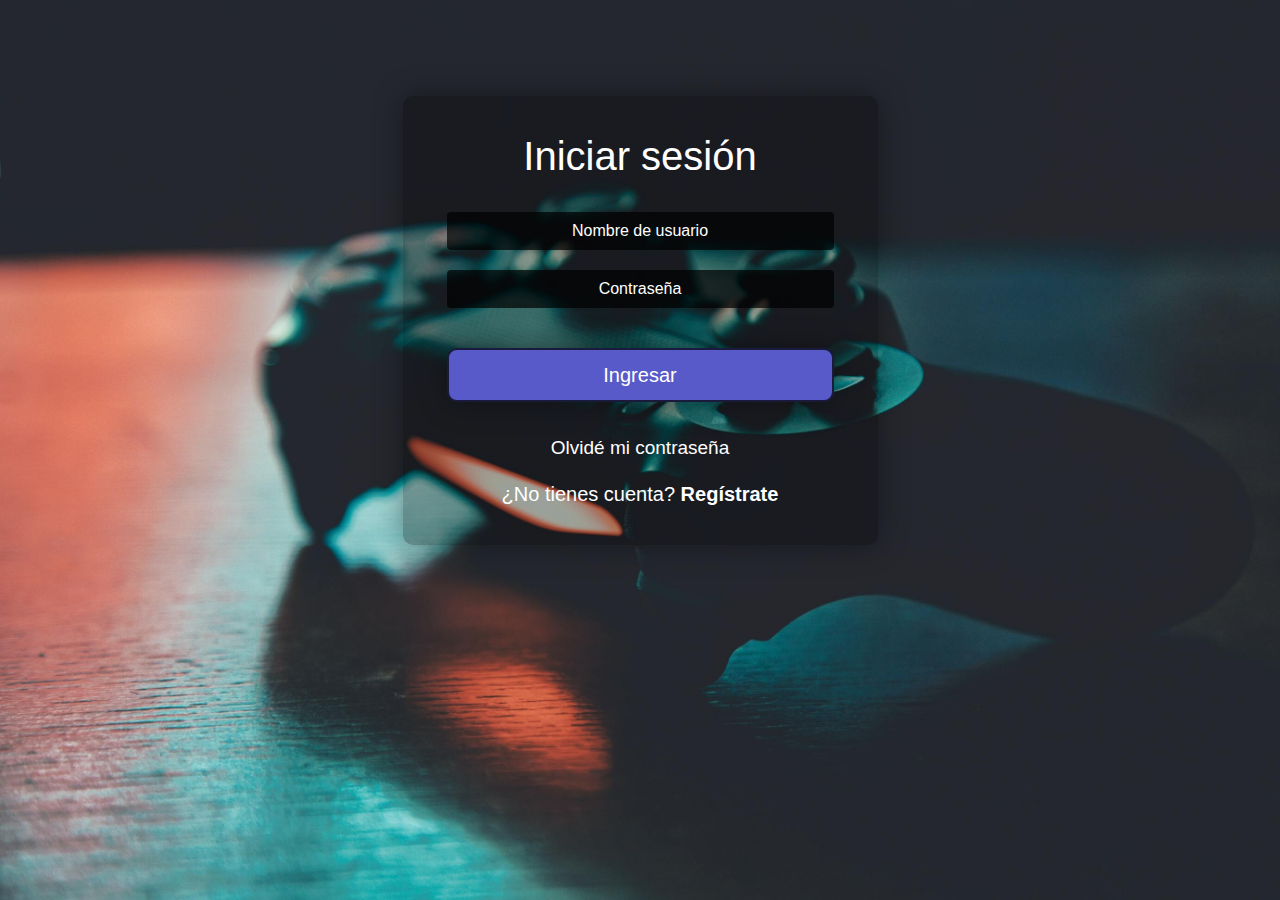
==== login1.html @ 420c4b15 "Primer commit" ====
<!DOCTYPE html>
<html lang="en">
<head>
    <meta charset="UTF-8">
    <meta name="viewport" content="width=device-width, initial-scale=1.0">
    <title>Login1</title>
    <link rel="stylesheet" href="https://stackpath.bootstrapcdn.com/bootstrap/4.4.1/css/bootstrap.min.css" integrity="sha384-Vkoo8x4CGsO3+Hhxv8T/Q5PaXtkKtu6ug5TOeNV6gBiFeWPGFN9MuhOf23Q9Ifjh" crossorigin="anonymous">
    <link rel="stylesheet" href="estilos/login1.css">
</head>
<body>

    <div class="container">
        <div class="row justify-content-center pt-5 mt-5">
            <div class="col-md-5 col-12 formulario">
                <form action="">
                    <div class="form-group pt-3 text-center">
                        <h1>Iniciar sesión</h1>
                    </div>
                    <div class="form-group pt-3 mx-sm-4">
                        <input type="text" class="form-control" placeholder="Nombre de usuario">
                    </div>
                    <div class="form-group pt-1 pb-4 mx-sm-4">
                        <input type="password" class="form-control" placeholder="Contraseña">
                    </div>
                    <div class="form-group pb-3 mx-sm-4">
                        <input type="submit" class="btn btn-block ingresar" value="Ingresar">
                    </div>
                    <div class="form-group text-center">
                        <span><a class="olvido" href="">Olvidé mi contraseña</a></span>
                    </div>
                    <div class="form-group pt-0 text-center">
                        <span><a class="registrarse" href="">¿No tienes cuenta? <span class="regis">Regístrate</span></a></span>
                    </div>
                </form>
            </div>
        </div>
    </div>





    <script src="https://code.jquery.com/jquery-3.4.1.slim.min.js" integrity="sha384-J6qa4849blE2+poT4WnyKhv5vZF5SrPo0iEjwBvKU7imGFAV0wwj1yYfoRSJoZ+n" crossorigin="anonymous"></script>
    <script src="https://cdn.jsdelivr.net/npm/popper.js@1.16.0/dist/umd/popper.min.js" integrity="sha384-Q6E9RHvbIyZFJoft+2mJbHaEWldlvI9IOYy5n3zV9zzTtmI3UksdQRVvoxMfooAo" crossorigin="anonymous"></script>
    <script src="https://stackpath.bootstrapcdn.com/bootstrap/4.4.1/js/bootstrap.min.js" integrity="sha384-wfSDF2E50Y2D1uUdj0O3uMBJnjuUD4Ih7YwaYd1iqfktj0Uod8GCExl3Og8ifwB6" crossorigin="anonymous">
    </script>
</body>
</html>
---- estilos/login1.css ----
body{
    background-image: url(../img/controlPS4ok.jpg);
    background-repeat: no-repeat;
    background-size: cover;
    background-attachment: fixed;
}

.formulario{
    background: rgba(0,0,0,0.3);
    padding: 20px;
    border-radius: 10px;
    color: white;
    box-shadow: 0 0 30px rgba(0, 0, 0, 0.368);
}

.form-control:focus{
    background: none;
    outline: none;
    box-shadow: none;
    color: white;
}

.form-control{
    background: rgba(0, 0, 0, 0.7);
    border-style: none;
    transition: 0.5 ease-in;
    outline: none;
    box-shadow: none;
    color: white;
    text-align:center;
}

.form-control::placeholder{
    color: white;
    text-align: center;
}

.form-control:hover {
    background: rgba(0, 0, 0, 0.368);
    
    color: white;
}
.ingresar{
    background: #585ac9;
    color: white;
    padding: 10px;
    font-size: 20px;
    font-weight: 500!important;
    
    box-shadow: 0 0 30px rgba(0, 0, 0, 0.368);
    transition: 0.7s ease-in;
    border: 2px solid rgba(0, 0, 0, 0.7);
    border-radius: 10px;
}

.ingresar:hover{
    color: white;  
    background: #4c4fcf;
    border: 2px solid rgba(14, 13, 13, 0.7);
}

.olvido{
    color:white;
    font-size: 19px;
    
}
.olvido:hover{
    color:white;
    cursor: pointer;
    font-size: 19px;
}

.registrarse {
    color: white;
    font-size: 20px;

}

.registrarse:hover {
    color: white;
    cursor: pointer;
    font-size: 20px;
}

.regis{
    font-weight: 600!important;
}
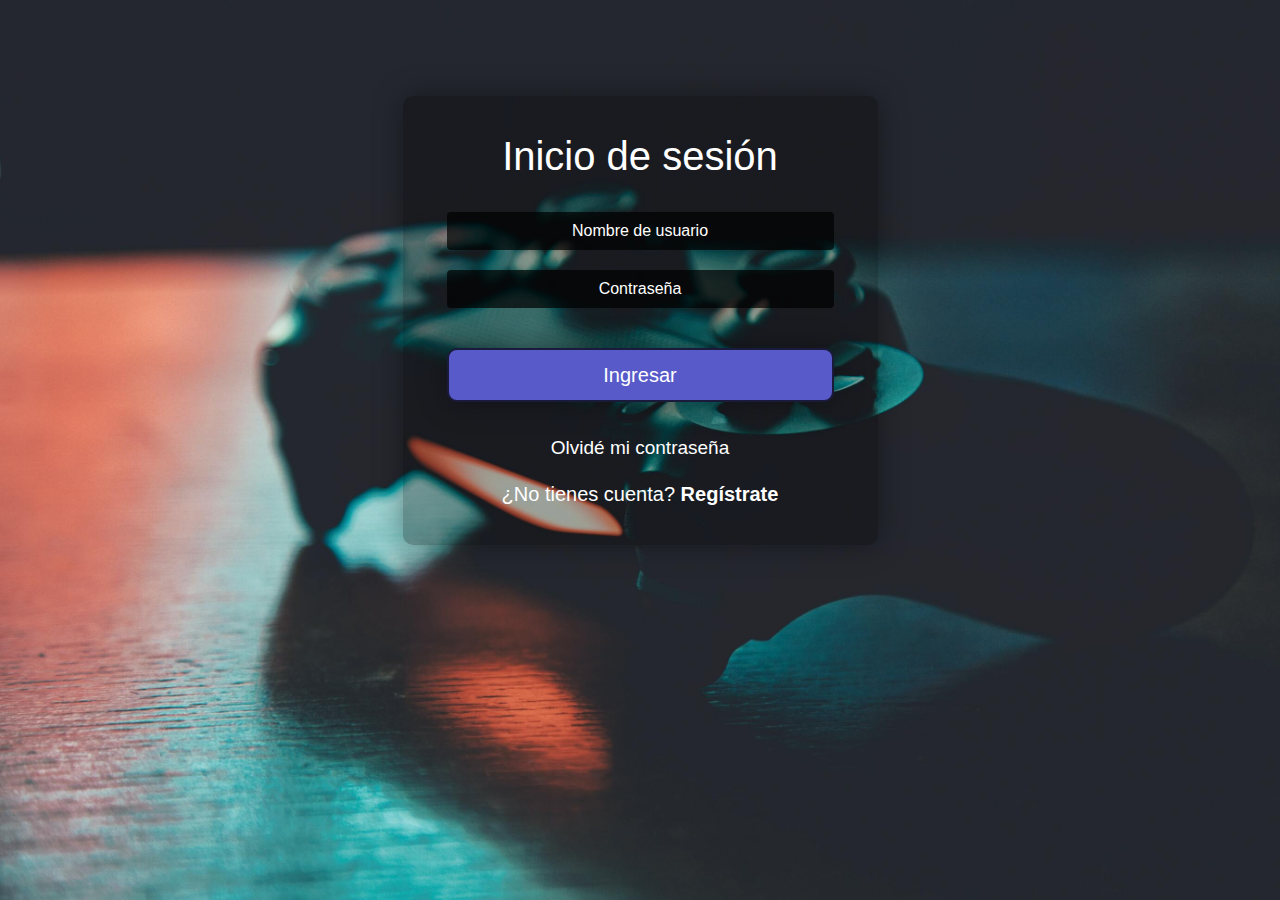
==== commit fedd96c0: "Inicio de sesion AGR" ====
--- a/login1.html
+++ b/login1.html
@@ -14,7 +14,7 @@
             <div class="col-md-5 col-12 formulario">
                 <form action="">
                     <div class="form-group pt-3 text-center">
-                        <h1>Iniciar sesión</h1>
+                        <h1>Inicio de sesión</h1>
                     </div>
                     <div class="form-group pt-3 mx-sm-4">
                         <input type="text" class="form-control" placeholder="Nombre de usuario">
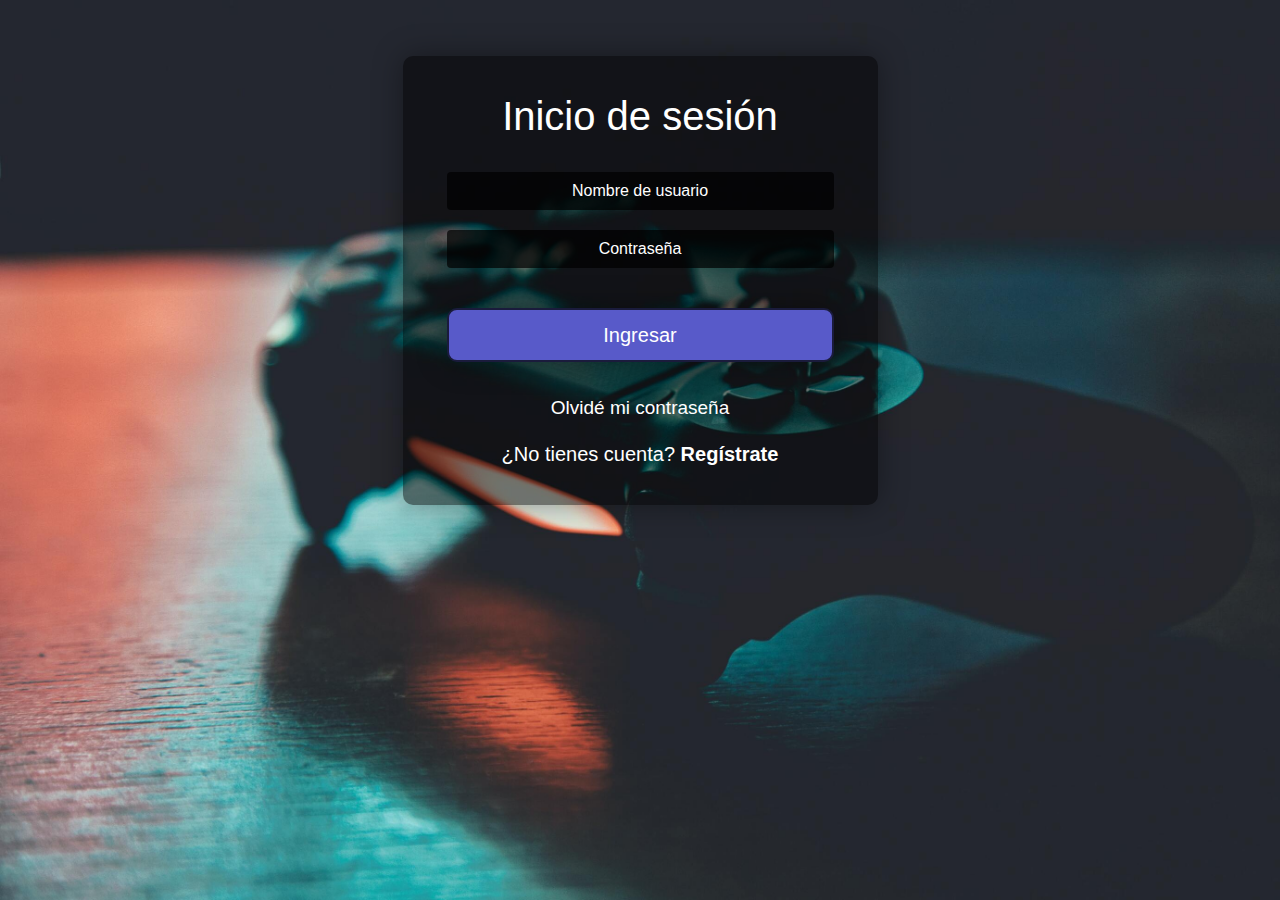
==== commit a83f31f8: "Seguimiento a imagenes" ====
--- a/login1.html
+++ b/login1.html
@@ -3,15 +3,15 @@
 <head>
     <meta charset="UTF-8">
     <meta name="viewport" content="width=device-width, initial-scale=1.0">
-    <title>Login1</title>
+    <title>LoginPlay</title>
     <link rel="stylesheet" href="https://stackpath.bootstrapcdn.com/bootstrap/4.4.1/css/bootstrap.min.css" integrity="sha384-Vkoo8x4CGsO3+Hhxv8T/Q5PaXtkKtu6ug5TOeNV6gBiFeWPGFN9MuhOf23Q9Ifjh" crossorigin="anonymous">
     <link rel="stylesheet" href="estilos/login1.css">
 </head>
 <body>
 
     <div class="container">
-        <div class="row justify-content-center pt-5 mt-5">
-            <div class="col-md-5 col-12 formulario">
+        <div class="row justify-content-center pt-5 my-2">
+            <div class="col-md-5 col-10 formulario">
                 <form action="">
                     <div class="form-group pt-3 text-center">
                         <h1>Inicio de sesión</h1>
--- a/estilos/login1.css
+++ b/estilos/login1.css
@@ -6,7 +6,7 @@
 }
 
 .formulario{
-    background: rgba(0,0,0,0.3);
+    background: rgba(0,0,0,0.5);
     padding: 20px;
     border-radius: 10px;
     color: white;
@@ -46,9 +46,8 @@
     padding: 10px;
     font-size: 20px;
     font-weight: 500!important;
-    
     box-shadow: 0 0 30px rgba(0, 0, 0, 0.368);
-    transition: 0.7s ease-in;
+    transition: 0.1s ease-in;
     border: 2px solid rgba(0, 0, 0, 0.7);
     border-radius: 10px;
 }
